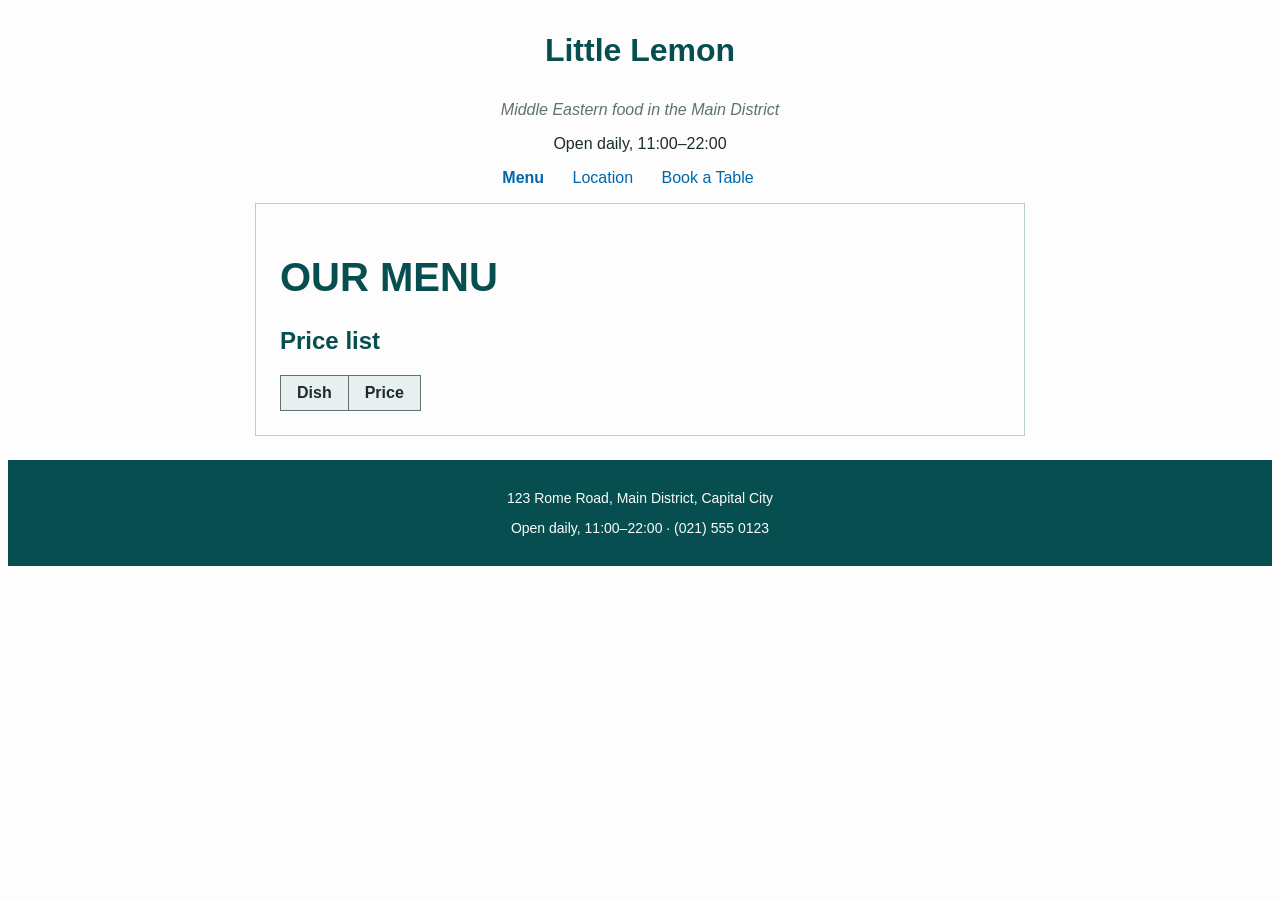
==== index.html @ ae2605ab "Add files via upload" ====
<!-- stage 7·5a · slide: s6-render · indicators 2, 7 · end state -->
<!DOCTYPE html>
<html>
  <head>
    <title>Little Lemon</title>
    <meta name="description" content="Middle Eastern food in the Main District.">
    <meta name="author" content="John Doe">
    <link rel="stylesheet" href="style.css">
    <script src="script.js" defer></script>
    <script src="menu.js" defer></script>
  </head>
  <body>
    <header>
      <p id="site-name"><a href="index.html">Little Lemon</a></p>
      <p id="tagline">Middle Eastern food in the Main District</p>
      <p id="open-status">Open daily, 11:00–22:00</p>
    </header>

    <nav>
      <ul>
        <li><a href="index.html" class="current">Menu</a></li>
        <li><a href="location.html">Location</a></li>
        <li><a href="book.html">Book a Table</a></li>
      </ul>
    </nav>

    <main>
      <h1>Our Menu</h1>

      <div id="dishes"></div>

      <h2>Price list</h2>
      <table id="price-list">
        <tr>
          <th>Dish</th>
          <th>Price</th>
        </tr>
      </table>
    </main>

    <footer>
      <p>123 Rome Road, Main District, Capital City</p>
      <p>Open daily, 11:00–22:00 · (021) 555 0123</p>
    </footer>
  </body>
</html>
---- style.css ----
/* stage 7·5a · slide: s6-render · indicators 2, 7 · end state */
/* Little Lemon — style.css
   Built in class order. Each block is added on one deck section. */

/* ===== 1. A first rule: element selectors (§2) ===== */

body {
  font-family: "Helvetica Neue", Arial, sans-serif;
  color: #1C2B2B;
  background-color: #FCFDFC;
}

h1 {
  color: #064E4F;
}

h2 {
  color: #064E4F;
}

/* ===== 2. Selectors: id, class, descendant, child, :hover (§2) ===== */

#site-name {
  font-size: 32px;
  font-weight: bold;
}

#tagline {
  color: #5F7171;
  font-style: italic;
}

.price {
  font-weight: bold;
  color: #B86B00;
}

header a {
  color: #064E4F;
  text-decoration: none;
}

nav > ul > li > a {
  color: #0067AC;
  text-decoration: none;
}

nav a:hover {
  text-decoration: underline;
}

a.current {
  font-weight: bold;
}

/* ===== 3. Colour and text (§3) ===== */

h1 {
  font-size: 40px;
  text-transform: uppercase;
}

footer {
  color: #FCFDFC;
  background-color: #064E4F;
  font-size: 14px;
}

/* ===== 4. Box model (§4) ===== */

main {
  width: 720px;
  padding: 24px;
  border: 1px solid #B9CECE;
}

.dish {
  min-height: 135px;
  padding: 16px;
  margin-bottom: 24px;
  border: 1px solid #B9CECE;
  background-color: #E8EFEF;
}

table, th, td {
  border: 1px solid #5F7171;
  border-collapse: collapse;
}

th, td {
  padding: 8px 16px;
}

th {
  background-color: #E8EFEF;
}

footer {
  padding: 16px 24px;
}

/* ===== 5. Document flow and alignment (§5) ===== */

nav ul {
  list-style: none;
  padding: 0px;
}

nav li {
  display: inline;
  margin-right: 24px;
}

main {
  margin-left: auto;
  margin-right: auto;
  margin-bottom: 24px;
}

header {
  text-align: center;
}

nav {
  text-align: center;
}

.dish img {
  float: right;
  margin-left: 16px;
  margin-bottom: 8px;
  object-fit: cover;
  object-position: center;
}

/* Khusus gambar Baklava fokus ke area bawah foto */
.dish img[alt="Traditional Baklava"] {
  object-position: bottom;
}

.dish h2 {
  margin-top: 0px;
}

footer {
  text-align: center;
}

/* ===== 6. States and messages set by script (Week 5) ===== */

.open {
  color: #064E4F;
  font-weight: bold;
}

.closed {
  color: #B86B00;
  font-weight: bold;
}

#seating-note, #requests-count {
  color: #5F7171;
  font-size: 14px;
}

#form-message {
  color: #B86B00;
  font-weight: bold;
}
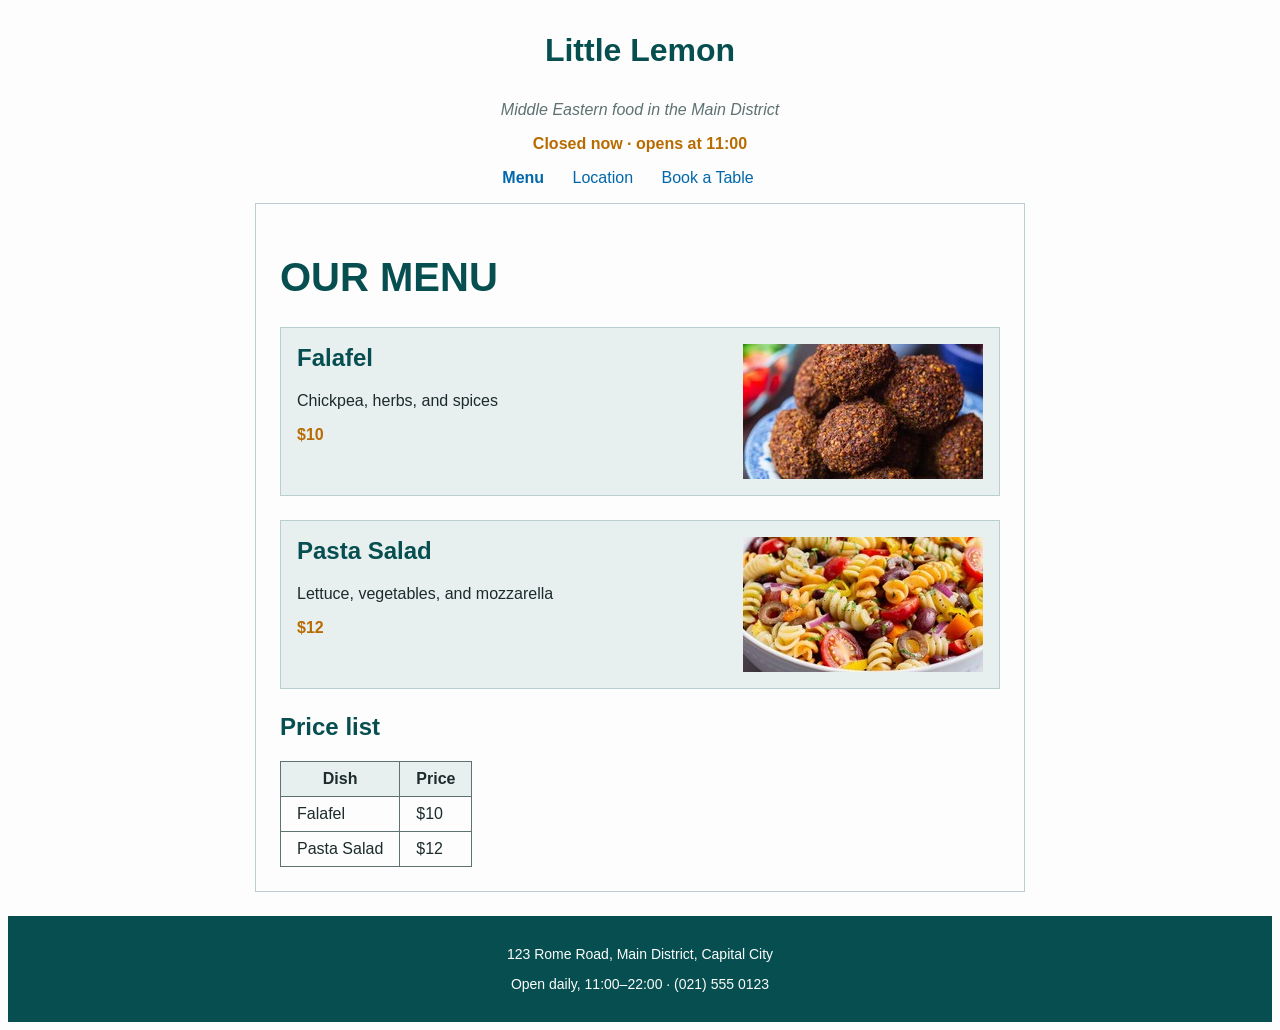
==== commit 95488eed: "Update index.html" ====
--- a/index.html
+++ b/index.html
@@ -1,4 +1,3 @@
-<!-- stage 7·5a · slide: s6-render · indicators 2, 7 · end state -->
 <!DOCTYPE html>
 <html>
   <head>
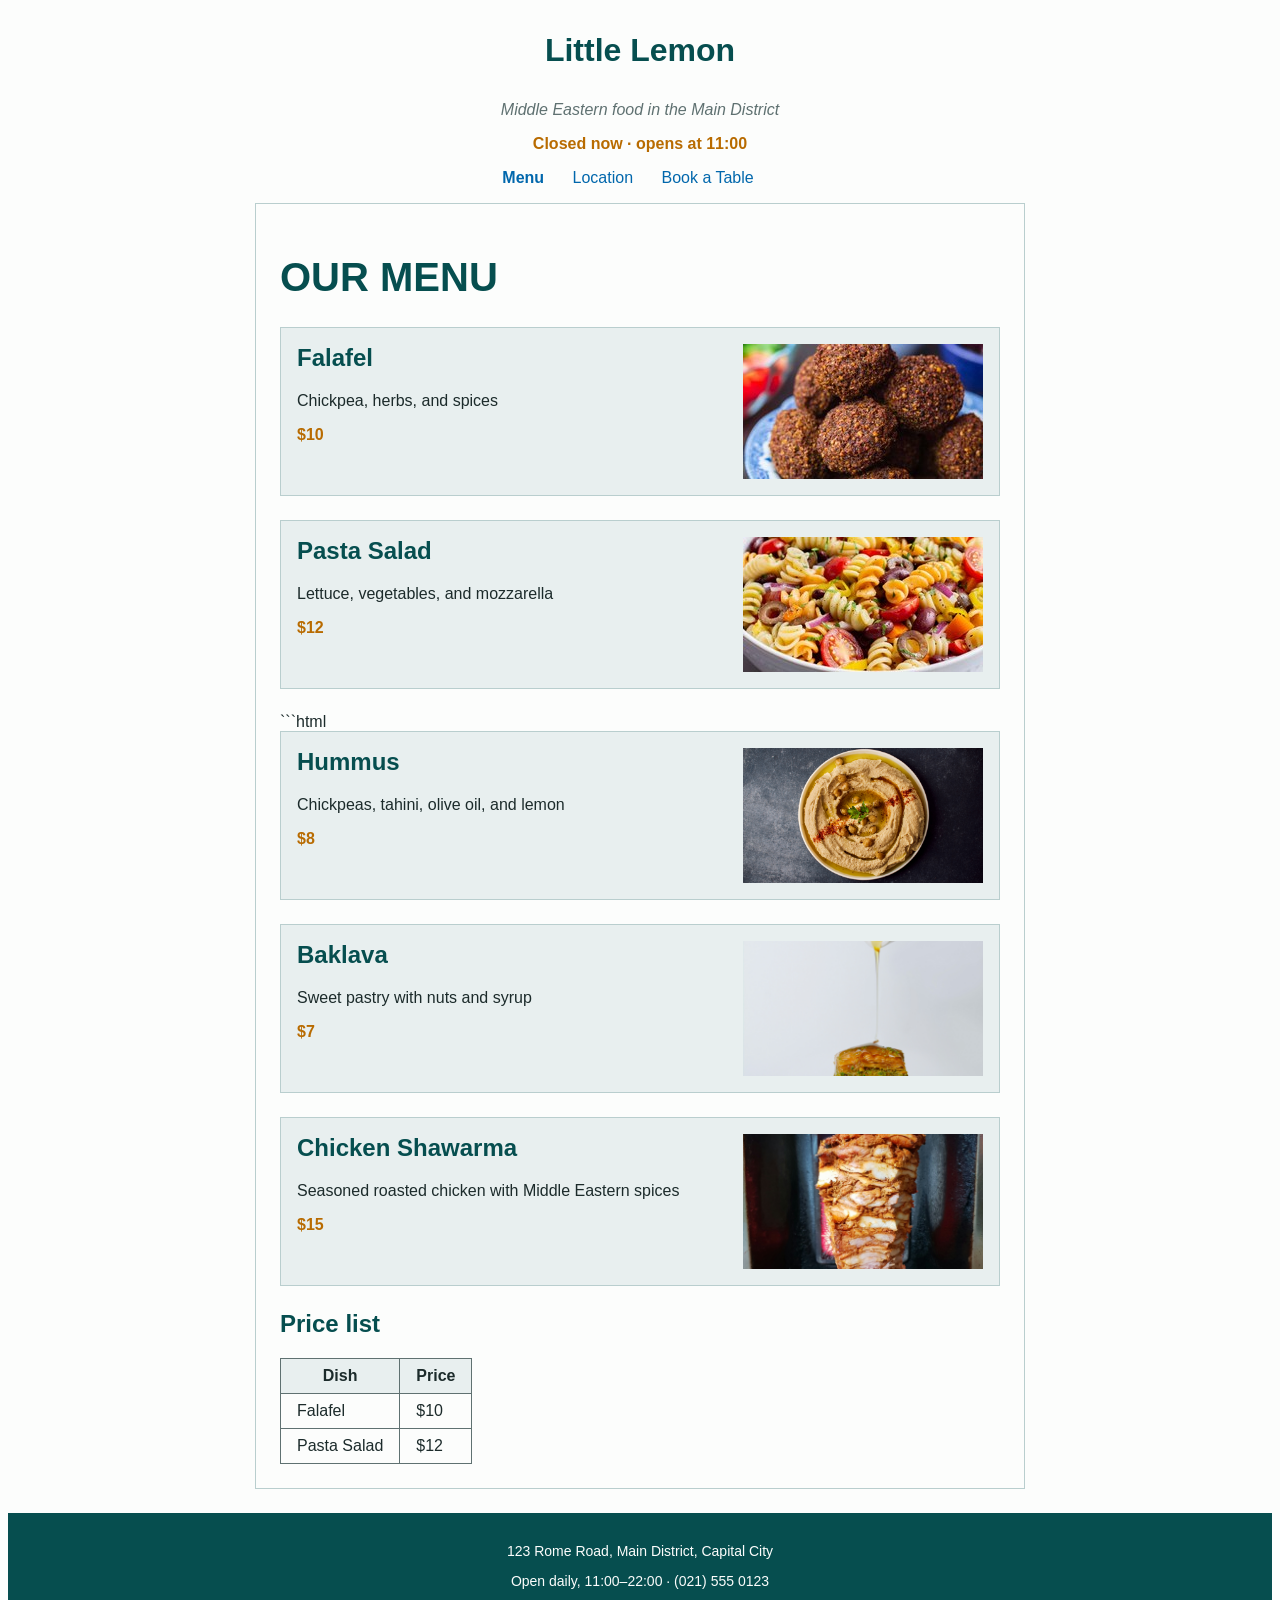
==== commit 93520a94: "Add new dishes: Hummus, Baklava, and Chicken Shawarma" ====
--- a/index.html
+++ b/index.html
@@ -6,7 +6,6 @@
     <meta name="author" content="John Doe">
     <link rel="stylesheet" href="style.css">
     <script src="script.js" defer></script>
-    <script src="menu.js" defer></script>
   </head>
   <body>
     <header>
@@ -26,13 +25,55 @@
     <main>
       <h1>Our Menu</h1>
 
-      <div id="dishes"></div>
+      <div class="dish">
+        <img src="falafel.jpeg" width="240" height="135" alt="A falafel">
+        <h2>Falafel</h2>
+        <p>Chickpea, herbs, and spices</p>
+        <p class="price">$10</p>
+      </div>
+
+      <div class="dish">
+        <img src="salad.jpeg" width="240" height="135" alt="A pasta salad">
+        <h2>Pasta Salad</h2>
+        <p>Lettuce, vegetables, and mozzarella</p>
+        <p class="price">$12</p>
+      </div>
+
+      ```html
+<div class="dish">
+  <img src="Hummus.jpg" width="240" height="135" alt="Hummus">
+  <h2>Hummus</h2>
+  <p>Chickpeas, tahini, olive oil, and lemon</p>
+  <p class="price">$8</p>
+</div>
+
+<div class="dish">
+  <img src="Baklava.jpg" width="240" height="135" alt="Baklava">
+  <h2>Baklava</h2>
+  <p>Sweet pastry with nuts and syrup</p>
+  <p class="price">$7</p>
+</div>
+
+<div class="dish">
+  <img src="Chicken Shawarma.jpg" width="240" height="135" alt="Chicken Shawarma">
+  <h2>Chicken Shawarma</h2>
+  <p>Seasoned roasted chicken with Middle Eastern spices</p>
+  <p class="price">$15</p>
+</div>
 
       <h2>Price list</h2>
-      <table id="price-list">
+      <table>
         <tr>
           <th>Dish</th>
           <th>Price</th>
+        </tr>
+        <tr>
+          <td>Falafel</td>
+          <td>$10</td>
+        </tr>
+        <tr>
+          <td>Pasta Salad</td>
+          <td>$12</td>
         </tr>
       </table>
     </main>
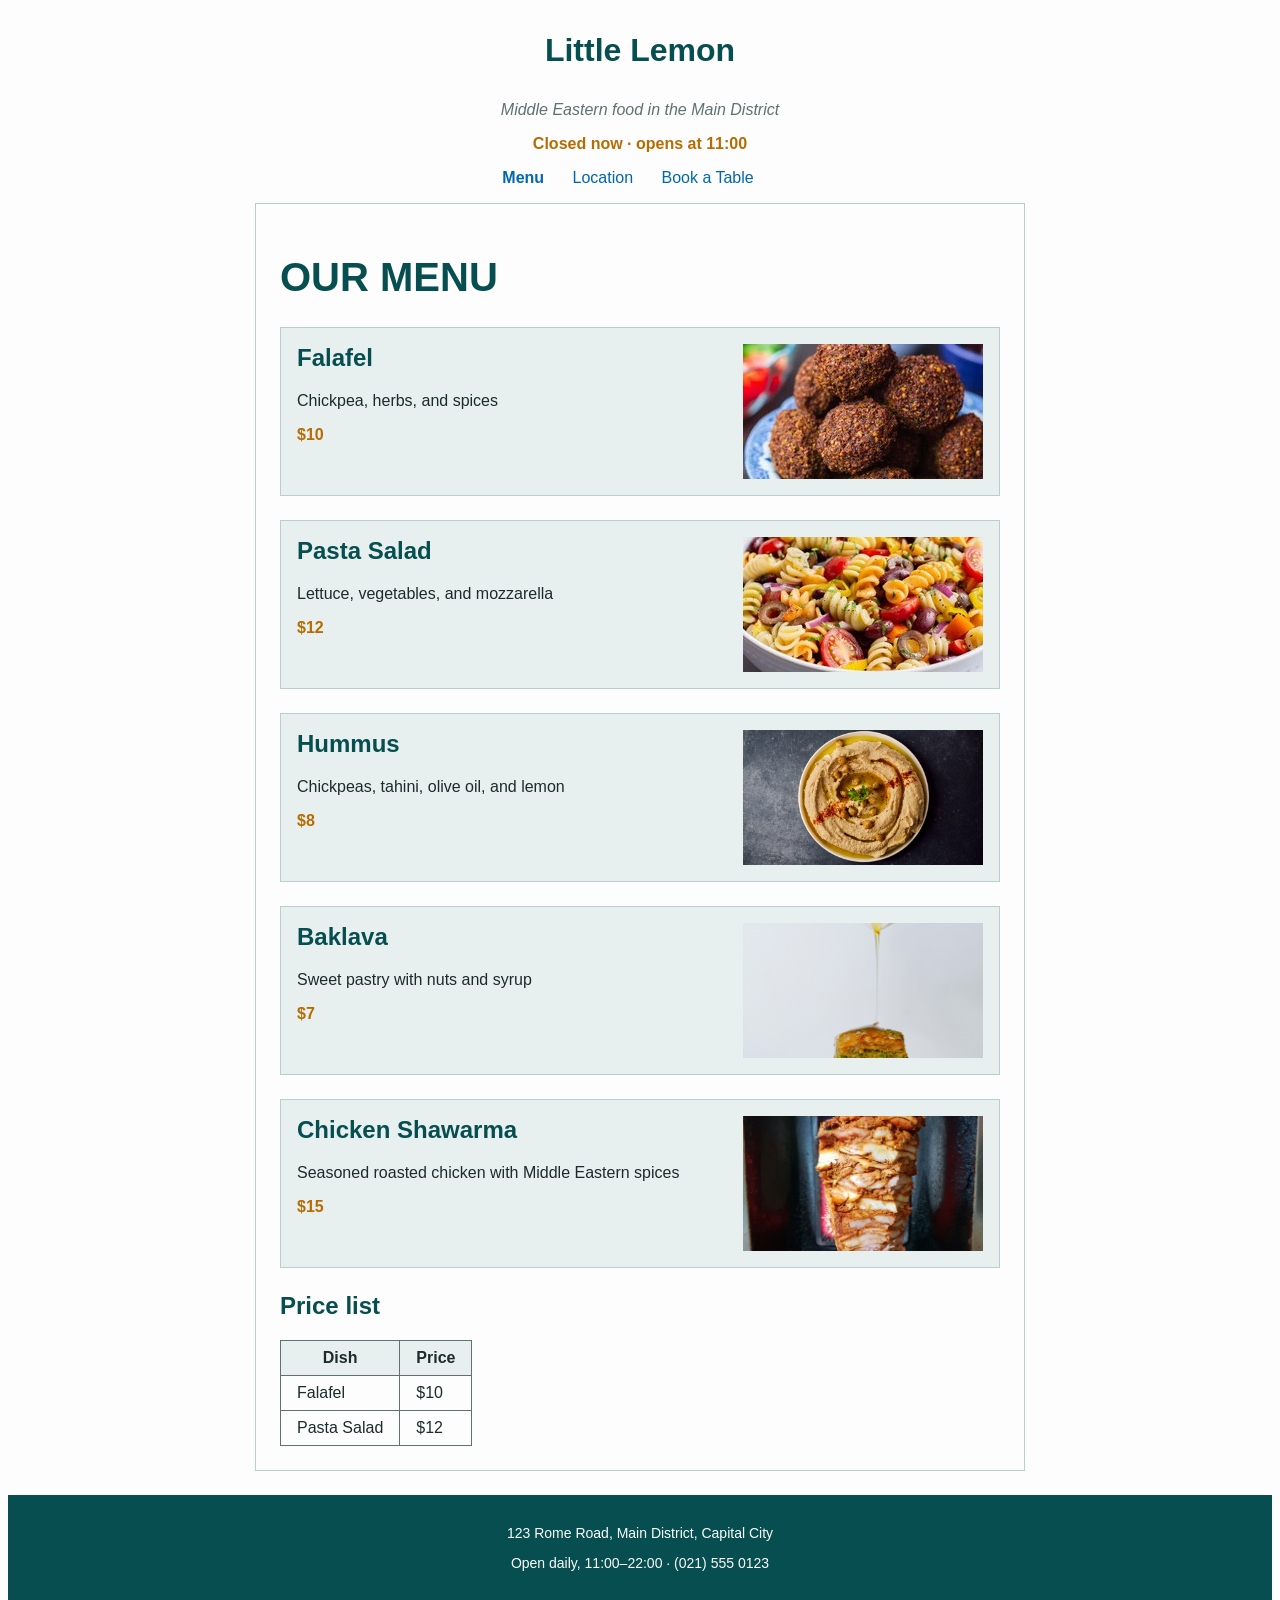
==== commit 1ab75805: "Update index.html" ====
--- a/index.html
+++ b/index.html
@@ -39,7 +39,6 @@
         <p class="price">$12</p>
       </div>
 
-      ```html
 <div class="dish">
   <img src="Hummus.jpg" width="240" height="135" alt="Hummus">
   <h2>Hummus</h2>
